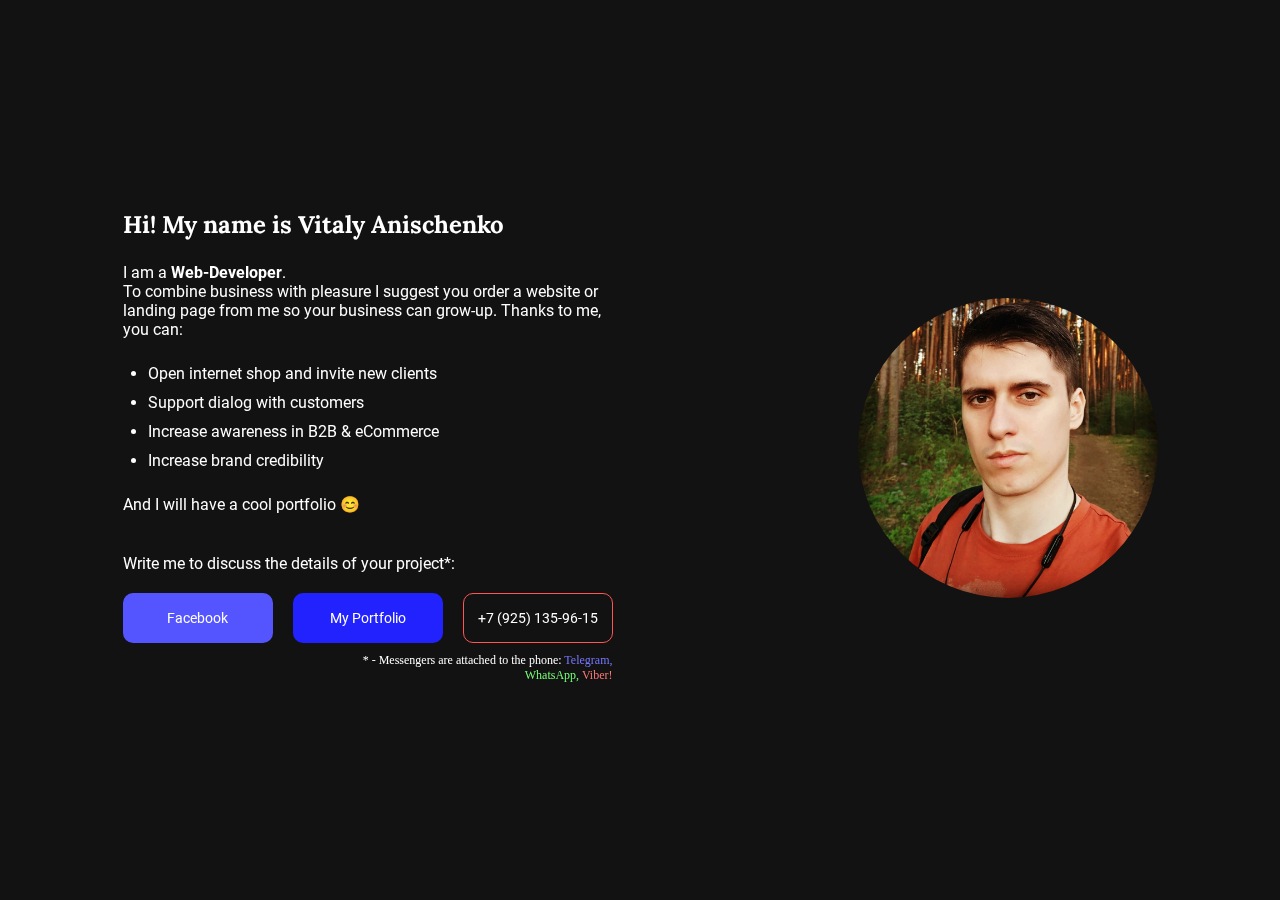
==== index.html @ 194d05db "web site init" ====
<!DOCTYPE html>
<!-- English Version Page -->
<html lang="en">
<head>
  <meta charset="UTF-8">
  <meta name="viewport" content="width=device-width, initial-scale=1.0">
  <title>Vitaly Anishenko | Web-Developer</title>
  <!-- Additional CSS files -->
  <link href="https://unpkg.com/aos@2.3.1/dist/aos.css" rel="stylesheet">
  <!-- Main CSS Style -->
  <link rel="stylesheet" href="css/style.css">
</head>
<body>
  <section class="wrapper">
    <div class="container">
      <div class="user">
        <div class="user-profile">
          <h2 class="user-title" data-aos="fade-down" data-aos-duration="2000">Hi! My name is Vitaly Anischenko</h2>
          <p class="user-paragraph p-profession" data-aos="zoom-out-right">I am a <b>Web-Developer</b>.<br/>To combine business with pleasure I suggest you order a website or landing page from me so your business can grow-up. Thanks to me, you can: </p>
          <ul class="offer-list">
            <li class="offer-item" data-aos="fade-left" data-aos-duration="500">Open internet shop and invite new clients</li>
            <li class="offer-item" data-aos="fade-left" data-aos-duration="1000">Support dialog with customers</li>
            <li class="offer-item" data-aos="fade-left" data-aos-duration="1500">Increase awareness in B2B & eCommerce</li>
            <li class="offer-item" data-aos="fade-left" data-aos-duration="2000">Increase brand credibility</li>
          </ul>
          <p class="user-paragraph p-smile" data-aos="fade-left" data-aos-duration="2000" data-aos-anchor-placement="top-bottom">And I will have a cool portfolio &#128522;</p>
          <p class="user-paragraph p-write" data-aos="fade-left" data-aos-duration="2000" data-aos-anchor-placement="top-bottom">Write me to discuss the details of your project*:</p>
          <ul class="user-nav" data-aos="fade-zoom-in" data-aos-easing="ease-in-back" data-aos-duration="1000" data-aos-anchor-placement="top-bottom">
            <li class="nav-item i-vk">
              <a href="https://www.facebook.com/vitaly.92a" class="item-link l-vk" target="_blank">Facebook</a>
            </li>
            <li class="nav-item i-portfolio">
              <a href="https://e27leo-ru.github.io/" class="item-link l-portfolio" target="_blank">My Portfolio</a>
            </li>
            <li class="nav-item i-phone">
              <a href="tel:+79251359615" class="item-link l-phone" >+7 (925) 135-96-15</a>
            </li>
          </ul>
          <span class="user-note" data-aos="fade-zoom-in" data-aos-easing="ease-in-back" data-aos-duration="1000" data-aos-offset="0">
            * - Messengers are attached to the phone: 
            <a href="https://t.me/vitaly1992ans" class="messenger-link telegram-link">Telegram, </a><a href="#" class="messenger-link whatsapp-link">WhatsApp, </a><a href="#" class="messenger-link viber-link">Viber!</a>
          </span>
          <!-- Disabled Language TOOGLE (see SCSS comments)-->
          <!-- <aside class="user-language">
            <div class="language-toggle">Language:
              <ul class="language-nav">
                <li class="language-item lang-ru"><a href="#" class="language-link">🇬🇧</a></li>
                <li class="language-item lang-en"><a href="#" class="language-link">🇷🇺</a></li>
              </ul>
            </div>
          </aside> -->
        </div>
        <div class="user-avatar" data-aos="zoom-out-left" data-aos-duration="1900" data-aos-anchor-placement="top-bottom">
          <img src="img/Vitaly.jpg" alt="User Img" class="user-img" width="300" height="300">
        </div>
      </div>
    </div>
  </section>
  <script src="https://unpkg.com/aos@2.3.1/dist/aos.js"></script>
  <script src="js/script.js"></script>
</body>
</html>
---- css/style.css ----
/* Style SCSS (CSS) */
* {
  margin: 0;
  padding: 0;
  -webkit-box-sizing: border-box;
          box-sizing: border-box;
}

body {
  width: 100%;
  background-color: #121212;
  color: #fff;
}

/* Colors CSS */
/* Fonts CSS */
/* Roboto - Regular 400 */
@font-face {
  font-family: 'Roboto';
  font-style: normal;
  font-weight: 400;
  src: url("../fonts/Roboto-Regular.ttf") format("truetype");
}

/* Roboto - Bold 700 */
@font-face {
  font-family: 'Roboto';
  font-style: normal;
  font-weight: 700;
  src: url("../fonts/Roboto-Bold.ttf") format("truetype");
}

/* Lora - Regular 400 */
@font-face {
  font-family: 'Lora';
  font-style: normal;
  font-weight: 400;
  src: url("../fonts/Lora-Regular.ttf") format("truetype");
}

/* Lora - Bold 700 */
@font-face {
  font-family: 'Lora';
  font-style: normal;
  font-weight: 700;
  src: url("../fonts/Lora-Bold.ttf") format("truetype");
}

/* Main CSS */
.wrapper {
  width: 100%;
  height: 100vh;
}

.container {
  max-width: 1280px;
  margin: 0 auto;
  height: 100%;
}

.user {
  display: -webkit-box;
  display: -ms-flexbox;
  display: flex;
  -ms-flex-pack: distribute;
      justify-content: space-around;
  -webkit-box-orient: horizontal;
  -webkit-box-direction: normal;
      -ms-flex-direction: row;
          flex-direction: row;
  -ms-flex-item-align: center;
      align-self: center;
  height: 100%;
}

.user-profile {
  display: -webkit-box;
  display: -ms-flexbox;
  display: flex;
  -ms-flex-item-align: center;
      align-self: center;
  -webkit-box-orient: vertical;
  -webkit-box-direction: normal;
      -ms-flex-direction: column;
          flex-direction: column;
  width: 640px;
  font-family: 'Roboto', sans-serif;
  font-style: normal;
  font-weight: 400;
}

.user-title {
  font-family: 'Lora', sans-serif;
  font-style: normal;
  font-weight: 700;
  font-size: 24px;
  line-height: 1.5;
}

.user-paragraph {
  padding: 20px 0;
  font-size: 18px;
}

.offer-list {
  padding: 0 25px;
}

.offer-item {
  padding: 5px 0;
}

.user-nav {
  display: -webkit-box;
  display: -ms-flexbox;
  display: flex;
  -webkit-box-pack: justify;
      -ms-flex-pack: justify;
          justify-content: space-between;
  list-style-type: none;
}

.nav-item {
  width: 190px;
  height: 50px;
  border-radius: 10px;
}

.i-vk {
  background-color: #55f;
  -webkit-transition-duration: .3s;
          transition-duration: .3s;
}

.i-portfolio {
  background-color: #22f;
  -webkit-transition-duration: .3s;
          transition-duration: .3s;
}

.i-phone {
  border: 1px solid #f55;
  -webkit-transition-duration: .3s;
          transition-duration: .3s;
}

.item-link {
  display: -webkit-box;
  display: -ms-flexbox;
  display: flex;
  -webkit-box-pack: center;
      -ms-flex-pack: center;
          justify-content: center;
  -webkit-box-align: center;
      -ms-flex-align: center;
          align-items: center;
  width: 100%;
  height: 100%;
  font-size: 16px;
  color: #fff;
  text-decoration: none;
}

.user-avatar {
  margin: auto 0;
}

.user-note {
  display: inline;
  -ms-flex-item-align: end;
      align-self: flex-end;
  text-align: right;
  max-width: 299px;
  font-size: 12px;
  font-family: serif;
  padding: 10px 0;
}

/*
.user-language {
  display: flex;
  justify-content: flex-end;
  width: 100%;
}

.language-toggle {
  display: flex;
  justify-content: flex-end;
  width: 190px;
  font-size: 16px;
}

.language-nav {
  display: flex;
  list-style-type: none;
}

.language-item {
  margin: 0 5px;
}
*/
.messenger-link {
  text-decoration: none;
}

.telegram-link {
  color: #77f;
}

.whatsapp-link {
  color: #7f7;
}

.viber-link {
  color: #f77;
}

.user-img {
  width: 300px;
  height: 300px;
  border-radius: 50%;
}

/* Hover CSS */
.i-vk:hover {
  background-color: #99f;
  -webkit-transition-duration: .3s;
          transition-duration: .3s;
}

.l-vk:hover {
  color: #212121;
  font-weight: bold;
  -webkit-transition-duration: .3s;
          transition-duration: .3s;
}

.i-portfolio:hover {
  background-color: #0ff;
  -webkit-transition-duration: .3s;
          transition-duration: .3s;
}

.l-portfolio:hover {
  color: #212121;
  font-weight: bold;
  -webkit-transition-duration: .3s;
          transition-duration: .3s;
}

.i-phone:hover {
  background-color: #f55;
  -webkit-transition-duration: .3s;
          transition-duration: .3s;
}

.l-phone:hover {
  color: #212121;
  font-weight: bold;
  -webkit-transition-duration: .3s;
          transition-duration: .3s;
}

.telegram-link:hover, .whatsapp-link:hover, .viber-link:hover {
  color: #ff4705;
}

/* Media Queries */
@media (max-width: 1280px) {
  .user-profile {
    width: 490px;
  }
  .user-paragraph {
    font-size: 16px;
  }
  .nav-item {
    width: 150px;
  }
  .item-link {
    font-size: 14px;
  }
}

@media (max-width: 768px) {
  .wrapper {
    height: 100%;
  }
  .user {
    display: -webkit-box;
    display: -ms-flexbox;
    display: flex;
    -ms-flex-pack: distribute;
        justify-content: space-around;
    -webkit-box-orient: vertical;
    -webkit-box-direction: reverse;
        -ms-flex-direction: column-reverse;
            flex-direction: column-reverse;
    margin-top: 0;
    margin-bottom: 20px;
  }
  .user-profile {
    width: 420px;
  }
  .user-title {
    text-align: center;
    padding: 0 100px;
    word-wrap: break-word;
  }
  .user-paragraph {
    padding: 20px;
    font-size: 14px;
  }
  .offer-list {
    padding: 0 45px;
    font-size: 16px;
  }
  .p-profession, .p-smile, .p-write {
    text-align: center;
  }
  .user-nav {
    display: -webkit-box;
    display: -ms-flexbox;
    display: flex;
    -webkit-box-orient: vertical;
    -webkit-box-direction: normal;
        -ms-flex-direction: column;
            flex-direction: column;
    -webkit-box-align: center;
        -ms-flex-align: center;
            align-items: center;
  }
  .nav-item {
    width: 200px;
    margin: 10px 0;
  }
  .item-link {
    font-size: 16px;
  }
  .user-avatar {
    margin: 20px auto;
  }
  .user-img {
    width: 220px;
    height: 220px;
  }
}

@media (max-width: 576px) {
  .user-profile {
    max-width: 300px;
  }
  .user-title {
    padding: 0 40px;
    text-align: center;
  }
  .user-paragraph {
    padding: 15px 15px;
  }
  .user-nav {
    display: -webkit-box;
    display: -ms-flexbox;
    display: flex;
    -webkit-box-orient: vertical;
    -webkit-box-direction: normal;
        -ms-flex-direction: column;
            flex-direction: column;
    -webkit-box-align: center;
        -ms-flex-align: center;
            align-items: center;
  }
  .nav-item {
    width: 300px;
    margin: 10px 0;
  }
  .user-note {
    text-align: center;
  }
  /*
  .user-language, .language-toggle {
    display: flex;
    justify-content: center;
  }
  */
}
/*# sourceMappingURL=style.css.map */
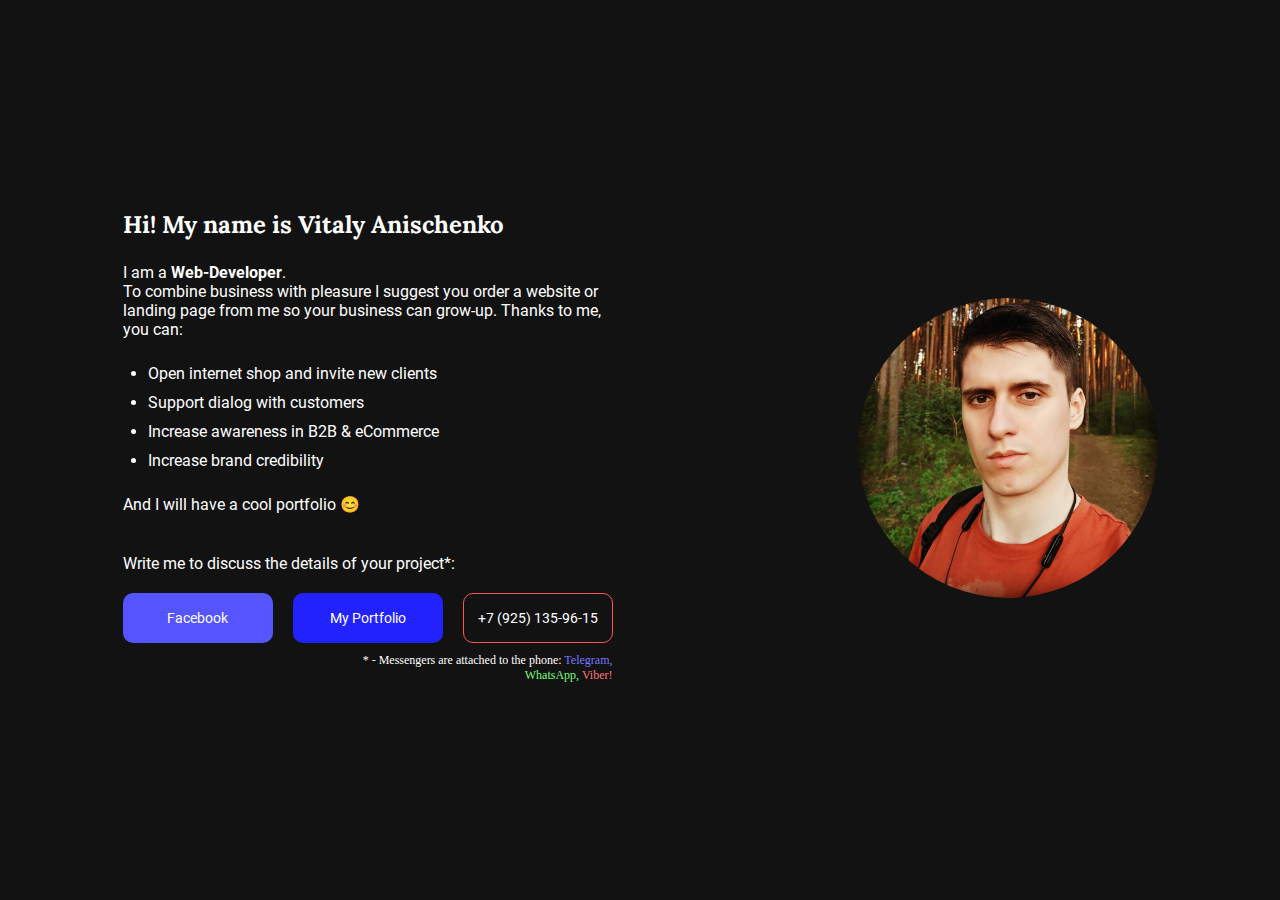
==== commit 06e59a0a: "AOS.js and README.md remove" ====
--- a/index.html
+++ b/index.html
@@ -6,7 +6,7 @@
   <meta name="viewport" content="width=device-width, initial-scale=1.0">
   <title>Vitaly Anishenko | Web-Developer</title>
   <!-- Additional CSS files -->
-  <link href="https://unpkg.com/aos@2.3.1/dist/aos.css" rel="stylesheet">
+  <!-- <link href="https://unpkg.com/aos@2.3.1/dist/aos.css" rel="stylesheet"> -->
   <!-- Main CSS Style -->
   <link rel="stylesheet" href="css/style.css">
 </head>
@@ -15,17 +15,17 @@
     <div class="container">
       <div class="user">
         <div class="user-profile">
-          <h2 class="user-title" data-aos="fade-down" data-aos-duration="2000">Hi! My name is Vitaly Anischenko</h2>
-          <p class="user-paragraph p-profession" data-aos="zoom-out-right">I am a <b>Web-Developer</b>.<br/>To combine business with pleasure I suggest you order a website or landing page from me so your business can grow-up. Thanks to me, you can: </p>
+          <h2 class="user-title">Hi! My name is Vitaly Anischenko</h2>
+          <p class="user-paragraph p-profession">I am a <b>Web-Developer</b>.<br/>To combine business with pleasure I suggest you order a website or landing page from me so your business can grow-up. Thanks to me, you can: </p>
           <ul class="offer-list">
-            <li class="offer-item" data-aos="fade-left" data-aos-duration="500">Open internet shop and invite new clients</li>
-            <li class="offer-item" data-aos="fade-left" data-aos-duration="1000">Support dialog with customers</li>
-            <li class="offer-item" data-aos="fade-left" data-aos-duration="1500">Increase awareness in B2B & eCommerce</li>
-            <li class="offer-item" data-aos="fade-left" data-aos-duration="2000">Increase brand credibility</li>
+            <li class="offer-item">Open internet shop and invite new clients</li>
+            <li class="offer-item">Support dialog with customers</li>
+            <li class="offer-item">Increase awareness in B2B & eCommerce</li>
+            <li class="offer-item">Increase brand credibility</li>
           </ul>
-          <p class="user-paragraph p-smile" data-aos="fade-left" data-aos-duration="2000" data-aos-anchor-placement="top-bottom">And I will have a cool portfolio &#128522;</p>
-          <p class="user-paragraph p-write" data-aos="fade-left" data-aos-duration="2000" data-aos-anchor-placement="top-bottom">Write me to discuss the details of your project*:</p>
-          <ul class="user-nav" data-aos="fade-zoom-in" data-aos-easing="ease-in-back" data-aos-duration="1000" data-aos-anchor-placement="top-bottom">
+          <p class="user-paragraph p-smile">And I will have a cool portfolio &#128522;</p>
+          <p class="user-paragraph p-write">Write me to discuss the details of your project*:</p>
+          <ul class="user-nav">
             <li class="nav-item i-vk">
               <a href="https://www.facebook.com/vitaly.92a" class="item-link l-vk" target="_blank">Facebook</a>
             </li>
@@ -36,7 +36,7 @@
               <a href="tel:+79251359615" class="item-link l-phone" >+7 (925) 135-96-15</a>
             </li>
           </ul>
-          <span class="user-note" data-aos="fade-zoom-in" data-aos-easing="ease-in-back" data-aos-duration="1000" data-aos-offset="0">
+          <span class="user-note">
             * - Messengers are attached to the phone: 
             <a href="https://t.me/vitaly1992ans" class="messenger-link telegram-link">Telegram, </a><a href="#" class="messenger-link whatsapp-link">WhatsApp, </a><a href="#" class="messenger-link viber-link">Viber!</a>
           </span>
@@ -50,13 +50,13 @@
             </div>
           </aside> -->
         </div>
-        <div class="user-avatar" data-aos="zoom-out-left" data-aos-duration="1900" data-aos-anchor-placement="top-bottom">
+        <div class="user-avatar">
           <img src="img/Vitaly.jpg" alt="User Img" class="user-img" width="300" height="300">
         </div>
       </div>
     </div>
   </section>
-  <script src="https://unpkg.com/aos@2.3.1/dist/aos.js"></script>
+  <!-- <script src="https://unpkg.com/aos@2.3.1/dist/aos.js"></script> -->
   <script src="js/script.js"></script>
 </body>
 </html>
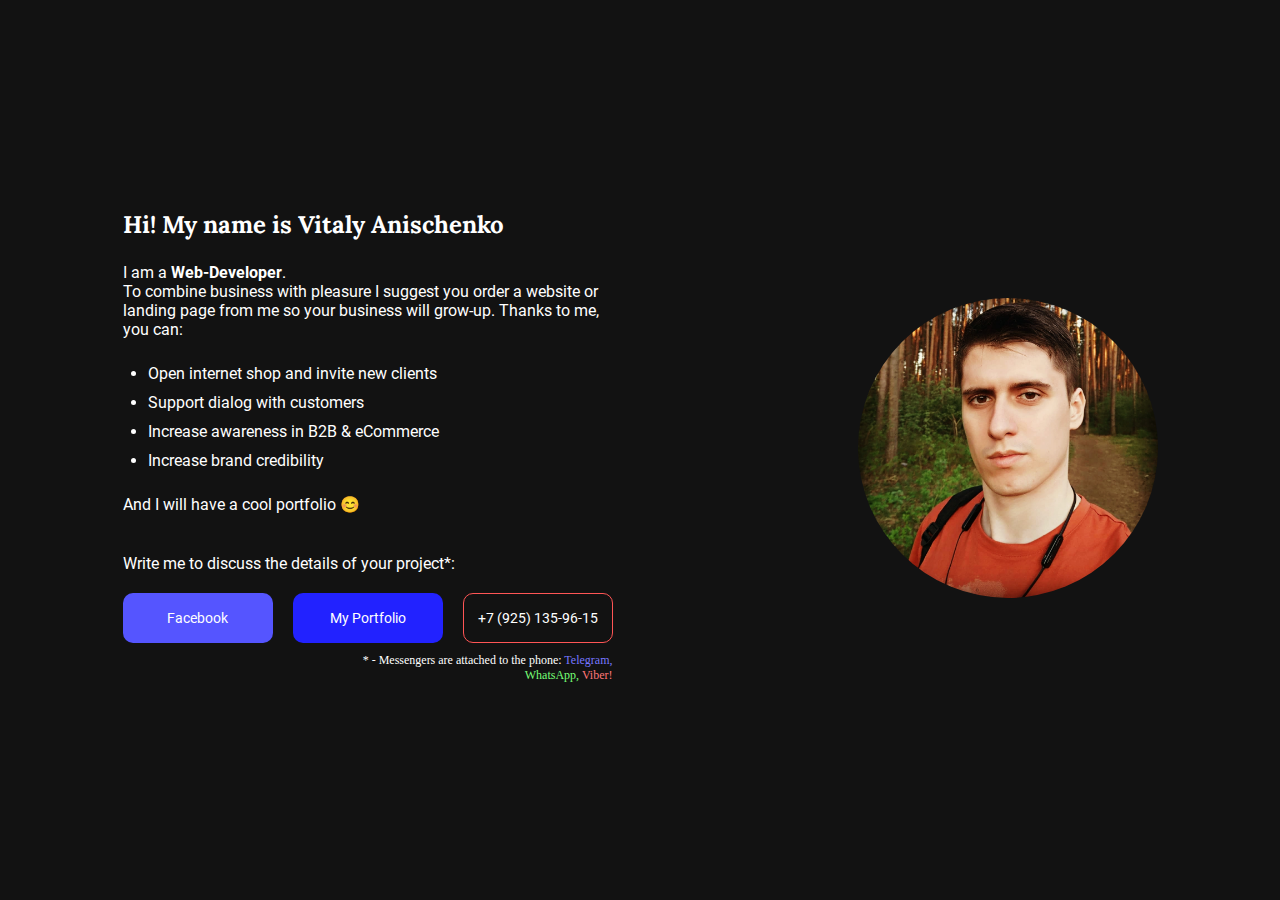
==== commit b19ac4da: "Some Adds" ====
--- a/index.html
+++ b/index.html
@@ -1,47 +1,72 @@
 <!DOCTYPE html>
 <!-- English Version Page -->
 <html lang="en">
-<head>
-  <meta charset="UTF-8">
-  <meta name="viewport" content="width=device-width, initial-scale=1.0">
-  <title>Vitaly Anishenko | Web-Developer</title>
-  <!-- Additional CSS files -->
-  <!-- <link href="https://unpkg.com/aos@2.3.1/dist/aos.css" rel="stylesheet"> -->
-  <!-- Main CSS Style -->
-  <link rel="stylesheet" href="css/style.css">
-</head>
-<body>
-  <section class="wrapper">
-    <div class="container">
-      <div class="user">
-        <div class="user-profile">
-          <h2 class="user-title">Hi! My name is Vitaly Anischenko</h2>
-          <p class="user-paragraph p-profession">I am a <b>Web-Developer</b>.<br/>To combine business with pleasure I suggest you order a website or landing page from me so your business can grow-up. Thanks to me, you can: </p>
-          <ul class="offer-list">
-            <li class="offer-item">Open internet shop and invite new clients</li>
-            <li class="offer-item">Support dialog with customers</li>
-            <li class="offer-item">Increase awareness in B2B & eCommerce</li>
-            <li class="offer-item">Increase brand credibility</li>
-          </ul>
-          <p class="user-paragraph p-smile">And I will have a cool portfolio &#128522;</p>
-          <p class="user-paragraph p-write">Write me to discuss the details of your project*:</p>
-          <ul class="user-nav">
-            <li class="nav-item i-vk">
-              <a href="https://www.facebook.com/vitaly.92a" class="item-link l-vk" target="_blank">Facebook</a>
-            </li>
-            <li class="nav-item i-portfolio">
-              <a href="https://e27leo-ru.github.io/" class="item-link l-portfolio" target="_blank">My Portfolio</a>
-            </li>
-            <li class="nav-item i-phone">
-              <a href="tel:+79251359615" class="item-link l-phone" >+7 (925) 135-96-15</a>
-            </li>
-          </ul>
-          <span class="user-note">
-            * - Messengers are attached to the phone: 
-            <a href="https://t.me/vitaly1992ans" class="messenger-link telegram-link">Telegram, </a><a href="#" class="messenger-link whatsapp-link">WhatsApp, </a><a href="#" class="messenger-link viber-link">Viber!</a>
-          </span>
-          <!-- Disabled Language TOOGLE (see SCSS comments)-->
-          <!-- <aside class="user-language">
+  <head>
+    <meta charset="UTF-8" />
+    <meta name="viewport" content="width=device-width, initial-scale=1.0" />
+    <title>Vitaly Anishenko | Web-Developer</title>
+    <link rel="shortcut icon" href="favicon.ico" type="image/x-icon" />
+    <link rel="stylesheet" href="css/style.css" />
+  </head>
+  <body>
+    <section class="wrapper">
+      <div class="container">
+        <div class="user">
+          <div class="user-profile">
+            <h2 class="user-title">Hi! My name is Vitaly Anischenko</h2>
+            <p class="user-paragraph p-profession">
+              I am a <b>Web-Developer</b>.<br />To combine business with
+              pleasure I suggest you order a website or landing page from me so
+              your business will grow-up. Thanks to me, you can:
+            </p>
+            <ul class="offer-list">
+              <li class="offer-item">
+                Open internet shop and invite new clients
+              </li>
+              <li class="offer-item">Support dialog with customers</li>
+              <li class="offer-item">Increase awareness in B2B & eCommerce</li>
+              <li class="offer-item">Increase brand credibility</li>
+            </ul>
+            <p class="user-paragraph p-smile">
+              And I will have a cool portfolio &#128522;
+            </p>
+            <p class="user-paragraph p-write">
+              Write me to discuss the details of your project*:
+            </p>
+            <ul class="user-nav">
+              <li class="nav-item i-vk">
+                <a
+                  href="https://www.facebook.com/vitaly.92a"
+                  class="item-link l-vk"
+                  target="_blank"
+                  >Facebook</a
+                >
+              </li>
+              <li class="nav-item i-portfolio">
+                <a
+                  href="./portfolio.html"
+                  class="item-link l-portfolio"
+                  target="_blank"
+                  >My Portfolio</a
+                >
+              </li>
+              <li class="nav-item i-phone">
+                <a href="tel:+79251359615" class="item-link l-phone"
+                  >+7 (925) 135-96-15</a
+                >
+              </li>
+            </ul>
+            <span class="user-note">
+              * - Messengers are attached to the phone:
+              <a
+                href="https://t.me/vitaly1992ans"
+                class="messenger-link telegram-link"
+                >Telegram, </a
+              ><a href="#" class="messenger-link whatsapp-link">WhatsApp, </a
+              ><a href="#" class="messenger-link viber-link">Viber!</a>
+            </span>
+            <!-- Disabled Language TOOGLE (see SCSS comments)-->
+            <!-- <aside class="user-language">
             <div class="language-toggle">Language:
               <ul class="language-nav">
                 <li class="language-item lang-ru"><a href="#" class="language-link">🇬🇧</a></li>
@@ -49,14 +74,19 @@
               </ul>
             </div>
           </aside> -->
-        </div>
-        <div class="user-avatar">
-          <img src="img/Vitaly.jpg" alt="User Img" class="user-img" width="300" height="300">
+          </div>
+          <div class="user-avatar">
+            <img
+              src="img/Vitaly.jpg"
+              alt="User Img"
+              class="user-img"
+              width="300"
+              height="300"
+            />
+          </div>
         </div>
       </div>
-    </div>
-  </section>
-  <!-- <script src="https://unpkg.com/aos@2.3.1/dist/aos.js"></script> -->
-  <script src="js/script.js"></script>
-</body>
+    </section>
+    <script src="js/script.js"></script>
+  </body>
 </html>
